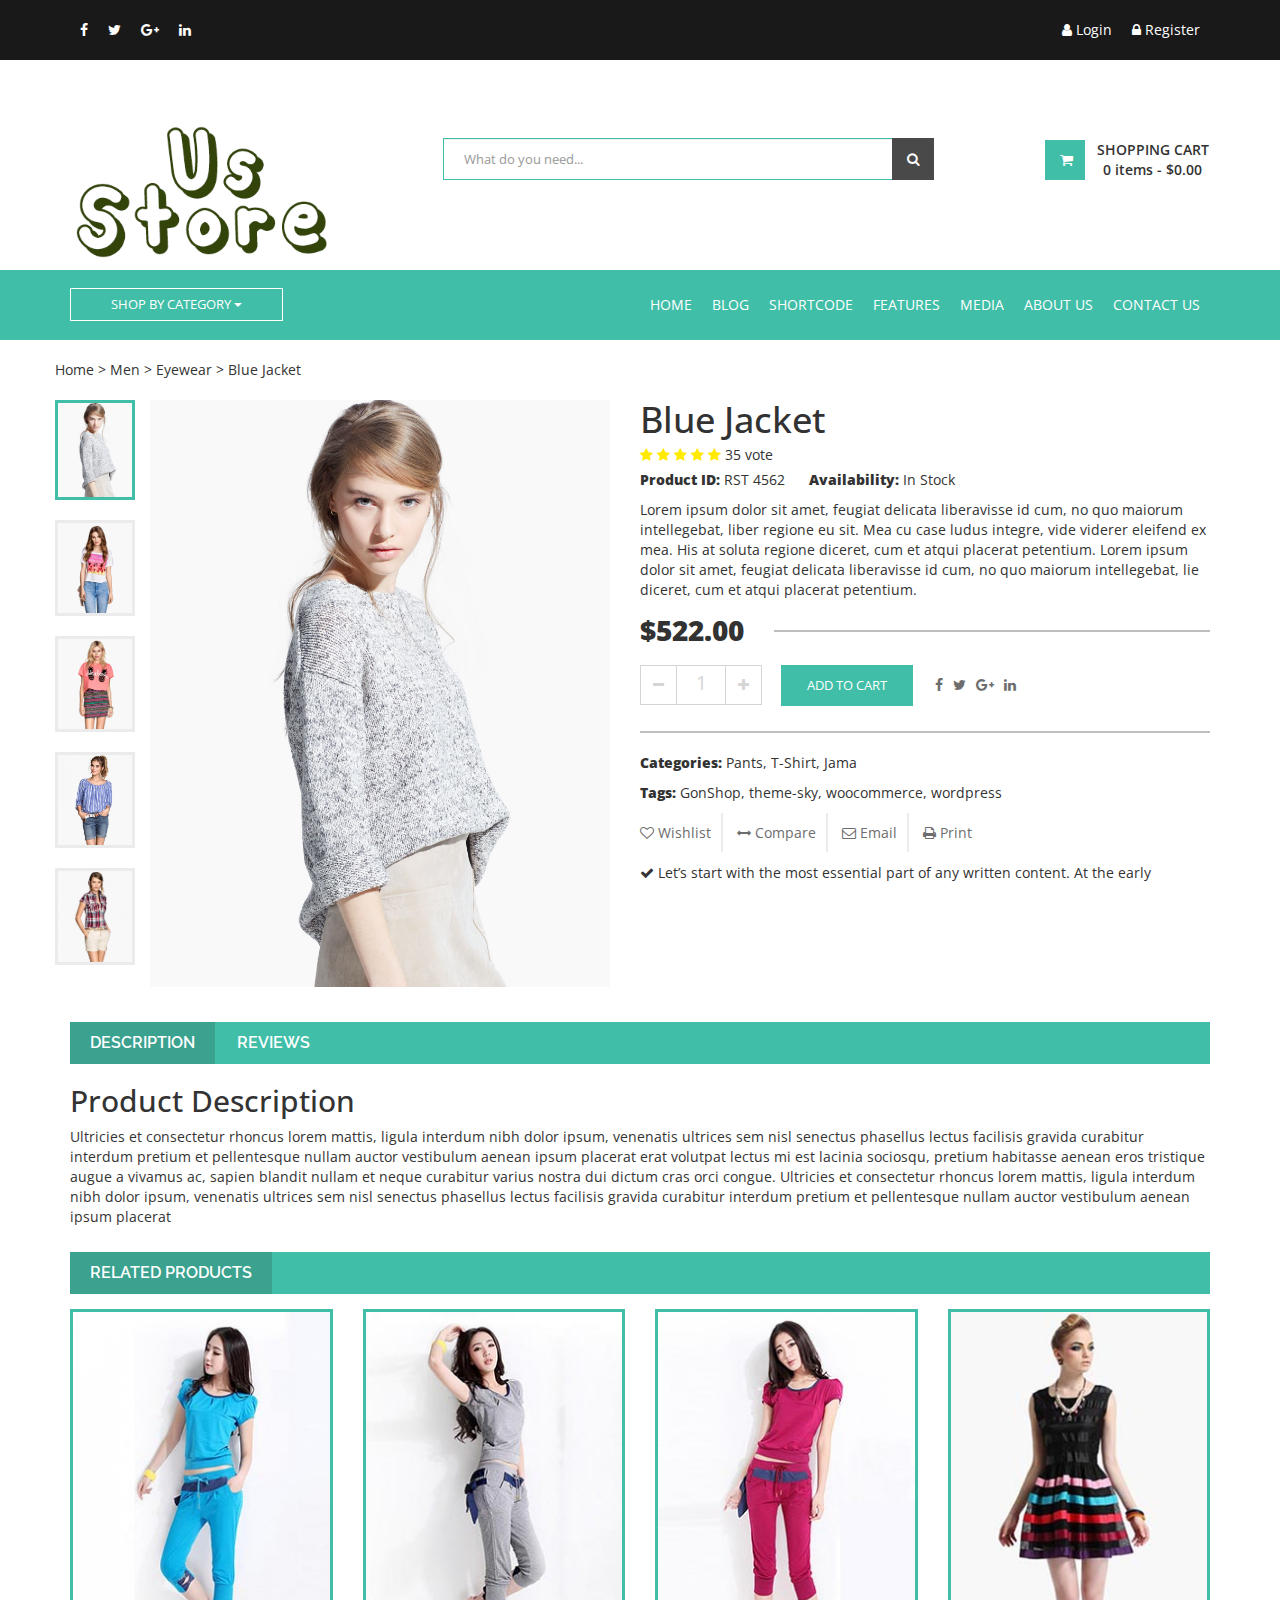
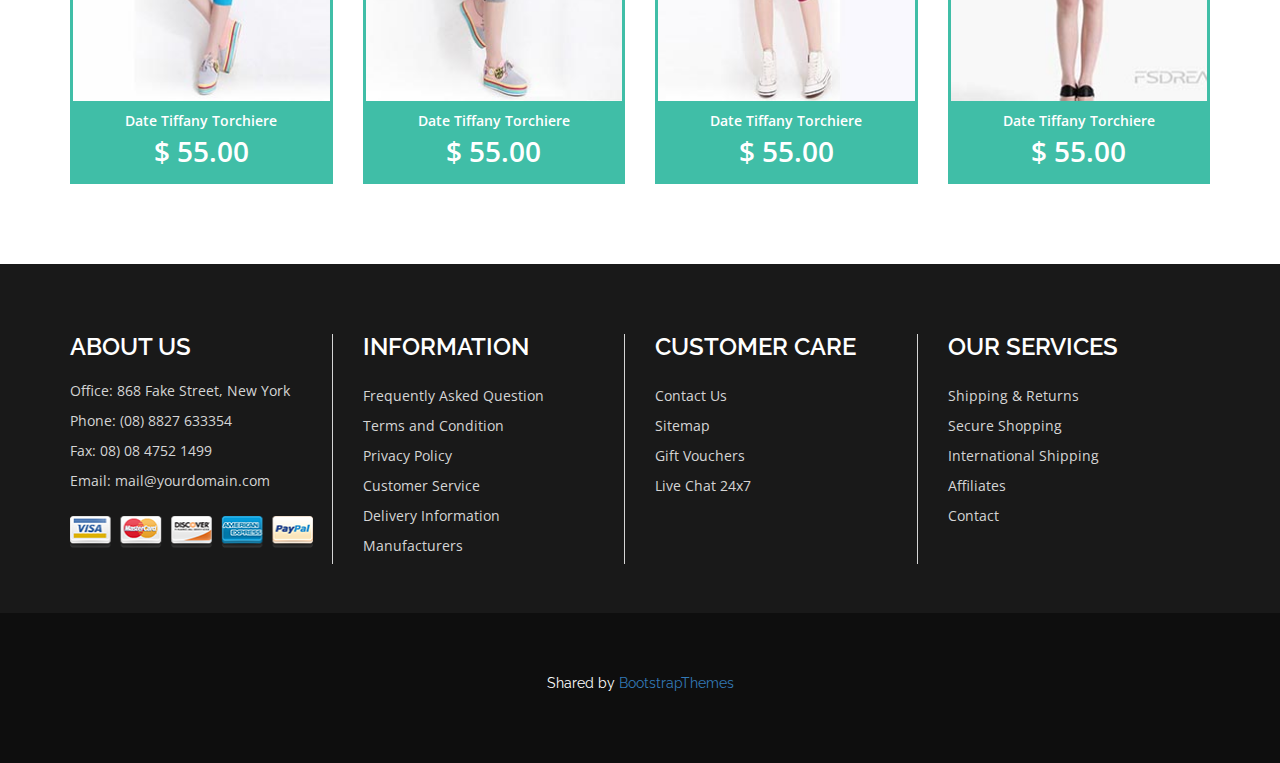
==== src/main/webapp/single-product.html @ 8abc3f25 "[ref] BootstrapThemes 적" ====
<!DOCTYPE HTML>

<html lang="en-US">

<head>

	<meta charset="UTF-8">

    <meta http-equiv="X-UA-Compatible" content="IE=edge">

    <meta name="viewport" content="width=device-width, initial-scale=1">

	<title>Orani E-Shop</title>

	<!-- Latest compiled and minified CSS -->

	<link rel="stylesheet" href="https://maxcdn.bootstrapcdn.com/bootstrap/3.3.6/css/bootstrap.min.css">

	<!-- Google Font -->

	<link href='https://fonts.googleapis.com/css?family=Open+Sans:400,600,700|Raleway:400,300,500,700,600' rel='stylesheet' type='text/css'>

    <link rel="stylesheet" href="https://cdnjs.cloudflare.com/ajax/libs/font-awesome/4.6.3/css/font-awesome.css" type="text/css">

    <!-- Theme Stylesheet -->

    <link rel="stylesheet" href="css/style.css">

    <link rel="stylesheet" href="css/responsive.css">

</head>

<body>

    <div class="top-bar">

        <div class="container">

            <div class="row">

                <div class="col-md-6">

                    <div class="social pull-left">

                        <ul>

                            <li><a href=""><i class="fa fa-facebook"></i></a></li>

                            <li><a href=""><i class="fa fa-twitter"></i></a></li>

                            <li><a href=""><i class="fa fa-google-plus"></i></a></li>

                            <li><a href=""><i class="fa fa-linkedin"></i></a></li>

                        </ul>

                    </div>

                </div>

                <div class="col-md-6">

                    <div class="action pull-right">

                        <ul>

                            <li><a href=""><i class="fa fa-user"></i> Login</a></li>

                            <li><a href=""><i class="fa fa-lock"></i> Register</a></li>

                        </ul>

                    </div>

                </div>

            </div>

        </div>

    </div>

    <div class="header">

        <div class="container">

            <div class="row">

                <div class="col-md-3 col-sm-4">

                    <div class="logo">

                        <a href="index.html">

                            <img src="images/logo.png" alt="Orani E-shop">

                        </a>

                    </div>

                </div>

                <div class="col-md-7 col-sm-5">

                    <div class="search-form">

                        <form class="navbar-form" role="search">

                            <div class="form-group">

                              <input type="text" class="form-control" placeholder="What do you need...">

                            </div>

                            <button type="submit" class="btn"><i class="fa fa-search"></i></button>

                        </form>

                    </div>

                </div>

                <div class="col-md-2 col-sm-3">

                    <div class="cart">

                        <div class="cart-icon">

                            <a href=""><i class="fa fa-shopping-cart"></i></a>

                        </div>

                        <div class="cart-text">

                            SHOPPING CART

                            <br>

                            0 items - $0.00

                        </div>

                    </div>

                </div>

            </div>

        </div>

    </div>

    <div class="navigation">

        <nav class="navbar navbar-theme">

          <div class="container">

            <!-- Brand and toggle get grouped for better mobile display -->

            <div class="navbar-header">

              <button type="button" class="navbar-toggle collapsed" data-toggle="collapse" data-target="#navbar" aria-expanded="false">

                <span class="sr-only">Menu</span>

                <span class="icon-bar"></span>

                <span class="icon-bar"></span>

                <span class="icon-bar"></span>

              </button>

            </div>

            <div class="shop-category nav navbar-nav navbar-left">

                <!-- Single button -->

                <div class="btn-group">

                  <button type="button" class="btn btn-shop-category dropdown-toggle" data-toggle="dropdown" aria-haspopup="true" aria-expanded="false">

                    Shop By Category <span class="caret"></span>

                  </button>

                  <ul class="dropdown-menu">

                    <li><a href="">Men</a></li>

                    <li><a href="">Women</a></li>

                    <li><a href="">Kids</a></li>

                    <li role="separator" class="divider"></li>

                    <li><a href="">Leather</a></li>

                    <li><a href="">Electronics</a></li>

                  </ul>

                </div>

            </div>

            <!-- Collect the nav links, forms, and other content for toggling -->

            <div class="collapse navbar-collapse" id="navbar">

              <ul class="nav navbar-nav navbar-right">

                <li><a href="#">Home</a></li>

                <li><a href="#">Blog</a></li>

                <li><a href="#">Shortcode</a></li>

                <li><a href="#">Features</a></li>

                <li><a href="#">Media</a></li>

                <li><a href="#">About Us</a></li>

                <li><a href="#">Contact Us</a></li>

              </ul>

            </div><!-- /.navbar-collapse -->

          </div><!-- /.container-fluid -->

        </nav>

    </div>

    <div class="breadcumbs">

        <div class="container">

            <div class="row">

                <span>Home > </span>

                <span>Men > </span>

                <span>Eyewear > </span>

                <span>Blue Jacket</span>

            </div>

        </div>

    </div>  

    <div class="short-description">

        <div class="container">

            <div class="row">

                <div class="col-md-6">

                    <div class="product-thumbnail">

                        <div class="col-md-2 col-sm-2 col-xs-2">

                            <ul class="thumb-image">

                                <li class="active"><a href="images/single-product-1.jpg"><img src="images/single-product-1.jpg" alt=""></a></li>

                                <li><a href="images/single-product-2.jpg"><img src="images/single-product-2.jpg" alt=""></a></li>

                                <li><a href="images/single-product-3.jpg"><img src="images/single-product-3.jpg" alt=""></a></li>

                                <li><a href=""><img src="images/single-product-4.jpg" alt=""></a></li>

                                <li><a href=""><img src="images/single-product-5.jpg" alt=""></a></li>

                            </ul>

                        </div>

                        <div class="col-md-10 col-sm-10 col-xs-10">

                            <div class="thumb-main-image"><a href=""><img src="images/single-product-1.jpg" alt=""></a></div>

                        </div>

                    </div>

                    <div class="clearfix"></div>

                </div>

                <div class="col-md-6">

                    <h1 class="product-title">Blue Jacket</h1>

                    <div class="ratings">

                        <i class="fa fa-star"></i>

                        <i class="fa fa-star"></i>

                        <i class="fa fa-star"></i>

                        <i class="fa fa-star"></i>

                        <i class="fa fa-star"></i>

                        <span class="vote-count">35 vote</span>

                    </div>

                    <div class="product-info">

                        <span class="product-id"><span class="strong-text">Product ID:</span> RST 4562</span>

                        

                        <span class="product-avilability"><span class="strong-text">Availability:</span> In Stock</span>

                    </div>

                    <p class="short-info">Lorem ipsum dolor sit amet, feugiat delicata liberavisse id cum, no quo maiorum intellegebat, liber regione eu sit. Mea cu case ludus integre, vide viderer eleifend ex mea. His at soluta regione diceret, cum et atqui placerat petentium. Lorem ipsum dolor sit amet, feugiat delicata liberavisse id cum, no quo maiorum intellegebat, lie diceret, cum et atqui placerat petentium.</p>

                    <div class="price">

                        <span>$522.00</span>

                    </div>

                    <form action="" class="purchase-form">

                       <div class="qt-area">

                           <i class="fa fa-minus"></i>

                           <input name="quantity" class="qt" value="1">

                           <i class="fa fa-plus"></i>

                       </div>

                        

                        <button class="btn btn-theme" type="submit">Add to cart</button>

                        <div class="social-share">

                            <ul>

                                <li><a href=""><i class="fa fa-facebook"></i></a></li>

                                <li><a href=""><i class="fa fa-twitter"></i></a></li>

                                <li><a href=""><i class="fa fa-google-plus"></i></a></li>

                                <li><a href=""><i class="fa fa-linkedin"></i></a></li>

                            </ul>

                        </div>

                    </form>

                    <p><span class="strong-text">Categories:</span> Pants, T-Shirt, Jama</p>

                    <p><span class="strong-text">Tags:</span> GonShop, theme-sky, woocommerce, wordpress</p>

                    

                    <ul class="product-info-btn">

                        <li><a href=""><i class="fa fa-heart-o"></i> Wishlist</a></li>

                        <li><a href=""><i class="fa fa-arrows-h"></i> Compare</a></li>

                        <li><a href=""><i class="fa fa-envelope-o"></i> Email</a></li>

                        <li><a href=""><i class="fa fa-print"></i> Print</a></li>

                    </ul>

                    <p><i class="fa fa-check"></i> Let’s start with the most essential part of any written content. At the early </p>

                </div>

            </div>

        </div>

    </div> 

    <div class="container">

        <div class="row">

            <div class="single-product-tabs">

                <ul class="nav nav-tabs nav-single-product-tabs">

                    <li class="active"><a href="#description" data-toggle="tab">Description</a></li>

                    <li><a href="#reviews" data-toggle="tab">Reviews</a></li>

                </ul>

                <div class="tab-content">

                    <div class="tab-pane active" id="description">

                        <div class="product-desc">

                            <h2>Product Description</h2>

                            <p>Ultricies et consectetur rhoncus lorem mattis, ligula interdum nibh dolor ipsum, venenatis ultrices sem nisl senectus phasellus lectus facilisis gravida curabitur interdum pretium et pellentesque nullam auctor vestibulum aenean ipsum placerat erat volutpat lectus mi est lacinia sociosqu, pretium habitasse aenean eros tristique augue a vivamus ac, sapien blandit nullam et neque curabitur varius nostra dui dictum cras orci congue.  Ultricies et consectetur rhoncus lorem mattis, ligula interdum nibh dolor ipsum, venenatis ultrices sem nisl senectus phasellus lectus facilisis gravida curabitur interdum pretium et pellentesque nullam auctor vestibulum aenean ipsum placerat</p>

                        </div>

                    </div>

                    <div class="tab-pane" id="reviews">

                    </div>

                </div>

            </div>

        </div>

    </div>

    <div class="container">

        <div class="row">

            <div class="related-items">

                <ul class="nav nav-tabs nav-single-product-tabs">

                    <li class="active"><a href="#related" data-toggle="tab">Related Products</a></li>

                </ul>

                <div class="tab-content">

                    <div class="tab-pane active" id="related">

                        <div class="col-md-3 col-sm-4">

                            <div class="single-product">

                                <div class="product-block">

                                    <img src="images/product-1.jpg" alt="" class="thumbnail">

                                    <div class="product-description text-center">

                                        <p class="title">Date Tiffany Torchiere</p>

                                        <p class="price">$ 55.00</p>

                                    </div>

                                    <div class="product-hover">

                                        <ul>

                                            <li><a href=""><i class="fa fa-cart-arrow-down"></i></a></li>

                                            <li><a href=""><i class="fa fa-arrows-h"></i></a></li>

                                            <li><a href=""><i class="fa fa-heart-o"></i></a></li>

                                        </ul>

                                    </div>

                                </div>

                            </div>

                        </div>

                        <div class="col-md-3 col-sm-4">

                            <div class="single-product">

                                <div class="product-block">

                                    <img src="images/product-2.jpg" alt="" class="thumbnail">

                                    <div class="product-description text-center">

                                        <p class="title">Date Tiffany Torchiere</p>

                                        <p class="price">$ 55.00</p>

                                    </div>

                                    <div class="product-hover">

                                        <ul>

                                            <li><a href=""><i class="fa fa-cart-arrow-down"></i></a></li>

                                            <li><a href=""><i class="fa fa-arrows-h"></i></a></li>

                                            <li><a href=""><i class="fa fa-heart-o"></i></a></li>

                                        </ul>

                                    </div>

                                </div>

                            </div>

                        </div>

                        <div class="col-md-3 col-sm-4">

                            <div class="single-product">

                                <div class="product-block">

                                    <img src="images/product-3.jpg" alt="" class="thumbnail">

                                    <div class="product-description text-center">

                                        <p class="title">Date Tiffany Torchiere</p>

                                        <p class="price">$ 55.00</p>

                                    </div>

                                    <div class="product-hover">

                                        <ul>

                                            <li><a href=""><i class="fa fa-cart-arrow-down"></i></a></li>

                                            <li><a href=""><i class="fa fa-arrows-h"></i></a></li>

                                            <li><a href=""><i class="fa fa-heart-o"></i></a></li>

                                        </ul>

                                    </div>

                                </div>

                            </div>

                        </div>

                        <div class="col-md-3 col-sm-4">

                            <div class="single-product">

                                <div class="product-block">

                                    <img src="images/product-4.jpg" alt="" class="thumbnail">

                                    <div class="product-description text-center">

                                        <p class="title">Date Tiffany Torchiere</p>

                                        <p class="price">$ 55.00</p>

                                    </div>

                                    <div class="product-hover">

                                        <ul>

                                            <li><a href=""><i class="fa fa-cart-arrow-down"></i></a></li>

                                            <li><a href=""><i class="fa fa-arrows-h"></i></a></li>

                                            <li><a href=""><i class="fa fa-heart-o"></i></a></li>

                                        </ul>

                                    </div>

                                </div>

                            </div>

                        </div>

                    </div>

                </div>

            </div>

        </div>

    </div>

    <div class="footer">

        <div class="container">

            <div class="row">

                <div class="col-md-3 col-sm-3">

                    <div class="single-widget">

                        <h2 class="widget-title">About Us</h2>

                        <div class="widget-inner">

                            <p>Office: 868 Fake Street, New York</p>

                            <p>Phone: (08) 8827 633354</p>

                            <p>Fax: 08) 08 4752 1499</p>

                            <p>Email: mail@yourdomain.com</p>

                            <img src="images/payment.png" alt="we accept">

                        </div>

                    </div>

                </div>

                <div class="col-md-3 col-sm-3">

                    <div class="single-widget">

                        <h2 class="widget-title">Information</h2>

                        <div class="widget-inner">

                            <ul>

                                <li><a href="">Frequently Asked Question</a></li>

                                <li><a href="">Terms and Condition</a></li>

                                <li><a href="">Privacy Policy</a></li>

                                <li><a href="">Customer Service</a></li>

                                <li><a href="">Delivery Information</a></li>

                                <li><a href="">Manufacturers</a></li>

                            </ul>

                        </div>

                    </div>

                </div>

                <div class="col-md-3 col-sm-3">

                    <div class="single-widget">

                        <h2 class="widget-title">Customer Care</h2>

                        <div class="widget-inner">

                            <ul>

                                <li><a href="">Contact Us</a></li>

                                <li><a href="">Sitemap</a></li>

                                <li><a href="">Gift Vouchers</a></li>

                                <li><a href="">Live Chat 24x7</a></li>

                            </ul>

                        </div>

                    </div>

                </div>

                <div class="col-md-3 col-sm-3">

                    <div class="single-widget">

                        <h2 class="widget-title">Our Services</h2>

                        <div class="widget-inner">

                            <ul>

                                <li><a href="">Shipping & Returns</a></li>

                                <li><a href="">Secure Shopping</a></li>

                                <li><a href="">International Shipping</a></li>

                                <li><a href="">Affiliates</a></li>

                                <li><a href="">Contact</a></li>

                            </ul>

                        </div>

                    </div>

                </div>

            </div>

        </div>

    </div>

    <div class="copyright text-center">

        <div class="container">

            <div class="row">

                <p class="copyright">Shared by <i class="fa fa-love"></i><a href="https://bootstrapthemes.co">BootstrapThemes</a>
</p>

            </div>

        </div>

    </div>

	<!-- jQuery Library -->

	<script src="https://ajax.googleapis.com/ajax/libs/jquery/1.12.2/jquery.min.js"></script>

	<!-- Latest compiled and minified JavaScript -->

	<script src="https://maxcdn.bootstrapcdn.com/bootstrap/3.3.6/js/bootstrap.min.js"></script>

	<!-- Script -->

	<script src="js/script.js"></script>

</body>

</html>
---- src/main/webapp/css/style.css ----
body {
    font-family: 'Open Sans', sans-serif;
}
a {
    text-decoration: none;
    transition: .3s all ease-in-out;
}
a:hover {
    text-decoration: none;
}
img {
    width: 100%;
}
.raleway {
    font-family: 'raleway', sans-serif;
}
.raleway span {
    font-family: 'Open Sans', sans-serif;
}
.btn-theme {
    background: #40bea7;
    border-radius: 0px;
    color: #fff !important;
    font-size: 10pt;
    padding: 10px 25px;
}

.btn-theme:hover {
    background: #494949;
}
.top-bar {
    background-color: #191919;
    min-height: 58px;
}
.social,
.action {

}
.social ul,
.action ul {
    list-style: none;
    padding: 0px;
    margin: 0px;
}
.social ul li,
.action ul li {
    float:left;
    padding: 20px 10px;
}
.social ul li a,
.action ul li a {
    color: #fff;
    transition: .2s all ease-in-out;
    
}

.social ul li a:hover,
.action ul li a:hover {
    color: #666;
    
}

.header {
    min-height: 200px;
}
.logo {
    padding-top: 60px;
}
.logo img {
    width: 100%;
}
.search-form {
    text-align: center;
    padding-top: 70px;
}
form.navbar-form {
    overflow: hidden;
}
form.navbar-form input {
    min-width: 450px;
    border-width: 1px;
    border-radius: 0px;
    border-color: #40bea7;
    color: #000;
    padding: 20px;
    font-size: 10pt;
}
form.navbar-form button {
    border: 0px;
    border-radius: 0px;
    background-color: #494949;
    color: #fff;
    padding: 12px 15px;
    font-size:10pt;
    margin-left: -5px;
    max-height: 42px;
    transition: .2s all ease-in-out;
}
.cart {
    padding-top: 80px;
    display: inline-block;
    width: 100%;
}
.cart-icon {
    background-color: #40bea7;
    color:#fff;
    padding: 10px 15px;
    width: 40px;
    float: left;
}
.cart-icon a {
    color: #ffffff
}
.cart-text {
    width: 115px;
    text-align: center;
    font-weight: 600;
    float: left;
    margin-left: 10px;
}

.navigation {
    background: #40bea7;
}
.navigation nav {
    border: none;
}
#navbar ul li a {
    color: #ffffff;
    text-transform: uppercase;
    padding: 25px 10px;
}
#navbar ul li a:hover {
    background: #fff;
    color: #2f2f2f;
}
.shop-category {
    margin: 18px 0px;
}
.shop-category button.btn {
    background: none !important;
    color: #fff;
    border: 1px solid #fff;
    border-radius: 0px;
    padding:6px 40px;
    text-transform: uppercase;
    font-size: 10pt;
    box-shadow: none !important;
}
.shop-category ul.dropdown-menu {
    background: #40bea7;
    border-radius: 0px;
    border:0px;
    padding-top: 17px;
}
ul.dropdown-menu li {
    padding: 0px;
    margin: 0px;
}
ul.dropdown-menu li a {
    padding: 10px 20px;
    min-width: 220px;
    color: #ffffff;
    text-transform: uppercase;
}

.slider .item {
    height: 390px;
    background-size: contain;
    background-color: #f5f5f5;
    background-repeat: no-repeat;
    background-position: center;
}

.carousel-caption {
    top: 10%;
    right: 5%;
    bottom: 10%;
    left: 5%;
    width: 50%;
    text-transform: uppercase;
    color: #595959;
    text-shadow: none;
}
.carousel-caption .btn-theme {
    position: absolute;
    bottom: 0;
    left: 0;
}
.carousel-caption h1,
.carousel-caption h2,
.carousel-caption h3,
.carousel-caption h4,
.carousel-caption h5,
.carousel-caption h6,
.carousel-caption p,
.carousel-caption a {
    margin: 0px;
}
ol.carousel-indicators li {
    background: #494949;
    border: none;
}
ol.carousel-indicators li.active {
    background: #40bea7;
}
.small-slider .carousel-caption {
    text-align: left;
}
.big-slider .carousel-caption {
    top: 25%;
}

.banner {
    margin: 30px 0px;
}
.single-banner {
    height: 236px;
    background-size: contain;
    background-color: #f5f5f5;
    background-repeat: no-repeat;
    background-position: center;
}
.banner-caption {
    width: 60%;
    text-align: center;
    height: 100%;
    padding: 50px 10px 0px;
    position: relative;
}
.banner-caption h3 {
    font-family: 'raleway', sans-serif;
    text-transform: uppercase;
    font-weight: 400;
    font-size: 16pt;
}
.banner-caption .btn {
    bottom: 20px;
    left: 20px;
    position: absolute;
}
.shopping-process {
    background: #f6f6f6;
    padding: 65px 0px;
}
.single-process h3 {
    font-family: 'raleway', sans-serif;
    text-transform: uppercase;
    font-weight: 400;
    font-size: 15pt;
}
.single-process i.fa {
    color: #fff;
    font-size: 35px;
    border: 3px solid #40bea7;
    border-radius: 50%;
    padding: 20px;
    background: #40bea7;
}
.single-process:hover i.fa {
    background: #fff;
    color:#40bea7;
}
.featured-items {
    padding: 60px 0px;
}
.nav.nav-tabs {
    background: #40bea7;
    border: none;
    text-transform: uppercase;  
    margin: 0px 15px 30px;
    overflow: hidden;
    font-family: 'raleway', sans-serif;
}
.nav.nav-tabs li.active a {
    background: #3aa28f;
    border: none;
    border-radius: 0px;
}
.nav.nav-tabs li a {
    color: #fff;
    font-size: 12pt;
    font-weight: 600;
    border: none;
    border-radius: 0px;
    padding: 10px 20px;
}
.nav.nav-tabs li:hover a {
    border: 0px;
    border-radius: 0px;
    background: #3aa28f;
    color: #fff;
}
.nav.nav-tabs li.collection-url a {
    font-size: 10pt;
    padding: 11px;
}
.single-product {
    border:3px solid #40bea7;
    margin-bottom: 30px;
    position: relative;
    transition: .2s all ease-in-out;
}
.product-block img.thumbnail {
    width: 100%;
    border-radius: 0px;
    margin: 0px;
    padding: 0px;
    border:0px;
}
.product-hover {
    opacity:0;
    position: absolute;
    top: 0;
    left: 0;
    width: 100%;
    height: 1px;
    transition: .2s all ease-in-out;
}
.product-description {
    background: #40bea7;
}
.product-description p {
    margin: 0px;
    color:#fff;
    padding-top:10px;
    font-weight: 600;
}
.product-description p.price {
    padding-top: 0px;
    padding-bottom: 10px;
}
.single-product:hover .product-hover {
    opacity:1;
    height:50%       
}
.product-hover ul {
    margin: 0px;
    padding: 0px;
    list-style: none;
    bottom: 0;
    position: absolute;
    width: 100%;
    text-align: center;
}
.product-hover ul li {
    display: inline-block;
    margin:0px 5px;
}
.product-hover ul li a {
    color: #fff;
    background: #40bea7;
    padding: 8px;
    font-size: 15pt;
}
.product-hover ul li a:hover {
    color: #40bea7;
    background: #fff;
}
.blog {
    
}
.blog-title {
    background: #40bea7;
    height: 45px;
    margin: 0px 15px 30px;
    padding: 2px 15px;
    font-family: 'raleway', sans-serif;
}
.blog-title h2, .blog-title a {
    color: #fff;
    text-transform: uppercase;
    margin: 0px;
    padding: 0px;
    font-weight: 600;
}
.blog-title h2 {
    padding: 10px 0px;
    font-size: 15pt
}
.blog-title a {
    padding: 10px 0px;
    font-size: 10pt;    
}
.blog-title a:hover {
    color: #666;
}
.single-post {
    
}
.post-thumbnail {
    position: relative;
}
.post-thumbnail img {
    width: 100%;
}
.post-thumbnail .date {
    position: absolute;
    bottom: 0;
    left: 0;
    background: #40bea7;
    padding: 20px 30px;
    text-align: center;
    text-transform: uppercase;
    font-weight: 600;
    color: #fff;
}
.post-thumbnail a.read-more {
    position: absolute;
    bottom: 0;
    right: 0;
    background: #40bea7;
    padding: 10px 20px;
    text-align: center;
    text-transform: uppercase;
    font-weight: 600;
    color: #fff;
}
.single-post h4.post-title {
    font-weight: 600;
    font-family: 'raleway', sans-serif;
}
.footer {
    background: #191919;
    padding: 50px 0px;
    color: #fff;
    margin-top: 50px;
}
.single-widget {
    position: relative;
    padding-right: 20px;
} 
.single-widget:after {
    position: absolute;
    right: 0;
    top: 0;
    width: 1px;
    background: #d5d5d5;
    content: '';
    height: 100%;
    min-height: 230px;
}
.footer .col-md-3:last-child .single-widget:after {
    width: 0px;
}
.single-widget h2.widget-title {
    font-size: 18pt;
    text-transform: uppercase;
    font-weight: 600;
    padding-bottom: 10px;
    font-family: 'raleway', sans-serif;
}
.widget-inner, .widget-inner a {
    color: #d5d5d5;
}
.widget-inner img {
    padding: 15px 0px;
}
.single-widget ul {
    list-style: none;
    margin: 0px;
    padding: 0px;
}
.single-widget ul li {
    padding: 5px 0px;
}
.copyright {
    background: #0e0e0e;
    padding: 30px 0px;
    color: #fff;
    font-family: 'raleway', sans-serif;
}



.short-description {
    margin: 20px 0px;
}
.nav-single-product-tabs {
    margin: 15px !important;
}
.product-desc {
    margin: 0px 15px;
}
.product-thumbnail {
    margin: 0px;
    padding: 0px;
}
.thumb-image {
    list-style: none;
    margin: 0px;
    padding: 0px;
}
.thumb-image li {
    margin-bottom: 20px;
}
.thumb-image li:last-child {
    margin-bottom: 0px;
}
.thumb-image img {
    width: 100%;
    border: 3px solid #ebebeb;
}
.thumb-image li.active img {
    border-color: #40bea7;
}
.short-description .col-md-6, .short-description .col-md-2, .short-description .col-md-10 {
    padding-left: 0px;
    color: #323232;
}
.thumb-main-image img {
    width: 100%;
}

h1.product-title {
    margin: 0px;
    padding: 0px;
}
.ratings{
    margin: 5px 0px;
}
.ratings i.fa {
    color: #ffea00;
}
span.strong-text {
    font-weight: 800;
}
span.product-id {
    margin-right: 20px;
}
p.short-info {
    padding: 10px 0px;
    margin: 0px;
}
.price {
    font-size: 28px;
    font-weight: 800;
    position: relative;
}
.price span {
    background: #fff;
    padding-right: 30px;
    z-index: 9;
}
.price:after {
    content: '';
    position: absolute;
    right: 0;
    top: 20px;
    width: 100%;
    height: 2px;
    background: #bebebe;
    z-index: -9;
}
.purchase-form {
    padding: 15px 0px 25px;
    margin-bottom: 20px;
    border-bottom: 2px solid #bebebe;
}
.purchase-form input.qt {
    
}
.qt-area {
    display: inline-block;
    border: 1px solid #d5d5d5;
}
.qt-area i.fa:first-child {
    border-right: 1px solid #d5d5d5;
}
.qt-area i.fa:last-child {
    border-left: 1px solid #d5d5d5;
}
.qt-area i.fa {
    color: #d5d5d5;
    padding: 12px;
    margin: 0px;
}
.qt-area input.qt {
    padding: 8px;
    margin: -5px;
    border: 0px;
    background: none;
    border: none;
    width: 50px;
    font-size: 14pt;
    text-align: center;
    color: #d5d5d5;
    box-shadow: none;
    overflow: hidden;
}
.social-share {
    display: inline-block
}
.social-share ul {
    list-style: none;
    margin: 0px;
    padding: 0px;
}
.social-share ul li {
    display: inline-block;
    padding: 0px 3px;
}
.social-share ul li a {
    color: #6d6d6d;
}
.social-share ul li a:hover {
    color: #40bea7;
}
.purchase-form button.btn-theme {
    text-transform: uppercase;
    margin: 0px 15px;
}
ul.product-info-btn {
    padding: 0px;
    margin: 20px 0px;
    list-style: none;
}
ul.product-info-btn li {
    display: inline-block;
}
ul.product-info-btn li a {
    padding: 10px;
    border-right: 2px solid #ebebeb;
    color: #6d6d6d;
}
ul.product-info-btn li a:hover {
    color: #323232;
}
ul.product-info-btn li:first-child a {
    padding-left: 0px;
}
ul.product-info-btn li:last-child a {
    border: none;
}
---- src/main/webapp/css/responsive.css ----
/* Extra small devices (phones, less than 768px) */
@media (max-width: 768px) { 
    .navbar-header {
        float: right;
    }
    .navbar-toggle {
        display: block;
        border-color: #fff;
        margin: 15px 0px 0px;
        border-radius: 0px;
    }
    .navbar-collapse {
        border-top: 1px solid transparent;
        box-shadow: inset 0 1px 0 rgba(255,255,255,0.1);
    }
    .navbar-fixed-top {
        top: 0;
        border-width: 0 0 1px;
    }
    .navbar-collapse.collapse {
        display: none!important;
    }
    .navbar-nav {
        float: none!important;
    }
    .navbar-nav>li {
        float: none;
    }
    .navbar-nav>li>a {
        padding-top: 10px;
        padding-bottom: 10px;
    }
    .collapse.in{
        display:block !important;
        padding: 0px 30px;
    }
    #navbar ul li a {
        padding: 10px;
    }
    .navbar-toggle span {
        background: #fff;
    }
    .logo {
        padding-top: 70px;
    }
    .cart-text {
        width: 75px;
        font-size: 8pt;
    }
    .cart-icon {
        padding: 10px;
        width: 35px;
        font-size: 10pt;
    }
    form.navbar-form input {
        min-width: auto;
    }
    .social ul li, .action ul li {
        padding: 10px;
    }

    .top-bar {
        min-height: auto;
    }
    .logo {
        width: 250px;
        margin: auto;
        padding: 30px 0px;
    }

    .search-form {
        padding: 0px;
    }

    form.navbar-form input {
        width: auto;
        margin: auto;
    }

    form.navbar-form {
        margin: auto;
    }

    .search-form .form-group {
        display: inline-block;
    }

    form.navbar-form button {
        display: inline-block;
        margin-top: -2px;
    }
    .cart {
        padding: 15px 0px 25px;
        margin: auto;
        text-align: center;
        width: auto;
        display: table;
    }

    .navbar-header button {
        margin-right: 20px;
    }

    .shop-category button.btn {
        padding: 6px 20px;
    }
    form.navbar-form input {
        width: 165px;
    }
    .slider {
        margin-bottom: 20px;
    }
    .single-process {
        padding-bottom: 25px;
    }
    .single-post {
        margin-bottom: 25px;
    }
    .single-widget:after {
        width: 0px;
    }
    .short-description {
        margin: 20px;
    }
    h1.product-title {
        margin-top: 15px;
    }
    .qt-area {
        display: table;
        margin: auto;
    }

    .purchase-form button.btn-theme {
        display: table;
        margin: 10px auto;
    }

    .social-share {
        display: table;
        margin: auto;
    }
}
/* Small devices (tablets, 768px and up) */
@media (min-width: 768px) and (max-width: 992px) { 
    .navbar-header {
        float: right;
    }
    .navbar-toggle {
        display: block;
        border-color: #fff;
        margin: 15px 0px 0px;
        border-radius: 0px;
    }
    .navbar-collapse {
        border-top: 1px solid transparent;
        box-shadow: inset 0 1px 0 rgba(255,255,255,0.1);
    }
    .navbar-fixed-top {
        top: 0;
        border-width: 0 0 1px;
    }
    .navbar-collapse.collapse {
        display: none!important;
    }
    .navbar-nav {
        float: none!important;
    }
    .navbar-nav>li {
        float: none;
    }
    .navbar-nav>li>a {
        padding-top: 10px;
        padding-bottom: 10px;
    }
    .collapse.in{
        display:block !important;
        padding: 0px;
    }
    #navbar ul li a {
        padding: 10px;
    }
    .navbar-toggle span {
        background: #fff;
    }
    .logo {
        padding-top: 70px;
    }
    .cart-text {
        width: 75px;
        font-size: 8pt;
    }
    .cart-icon {
        padding: 10px;
        width: 35px;
        font-size: 10pt;
    }
    form.navbar-form input {
        min-width: auto;
    }
    .big-slider .carousel-caption {
        top: 5%;
    }
    .slider .item {
        height: 245px;
    }
    .carousel-indicators {
        bottom: -5px;
    }
    .post-thumbnail a.read-more {
        padding: 10px;
    }
    .post-thumbnail .date {
        padding: 10px 20px;
    }
    .single-widget h2.widget-title {
        font-size:14pt;
    }
    .widget-inner {
        font-size: 10pt;
    }
    .single-widget:after {
        min-height: 280px;
    }
    .single-banner {
        margin-bottom: 20px;
    }
}
/* Medium devices (desktops, 992px and up) */
@media (min-width: 992px) and (max-width: 1200px) { 
    .logo {
        padding-top: 75px;
    }
    .cart-text {
        width: 75px;
        font-size: 8pt;
    }
    .cart-icon {
        padding: 10px;
        width: 35px;
        font-size: 10pt;
    }
}
/* Large devices (large desktops, 1200px and up) */
@media (min-width: 1200px) { 

}
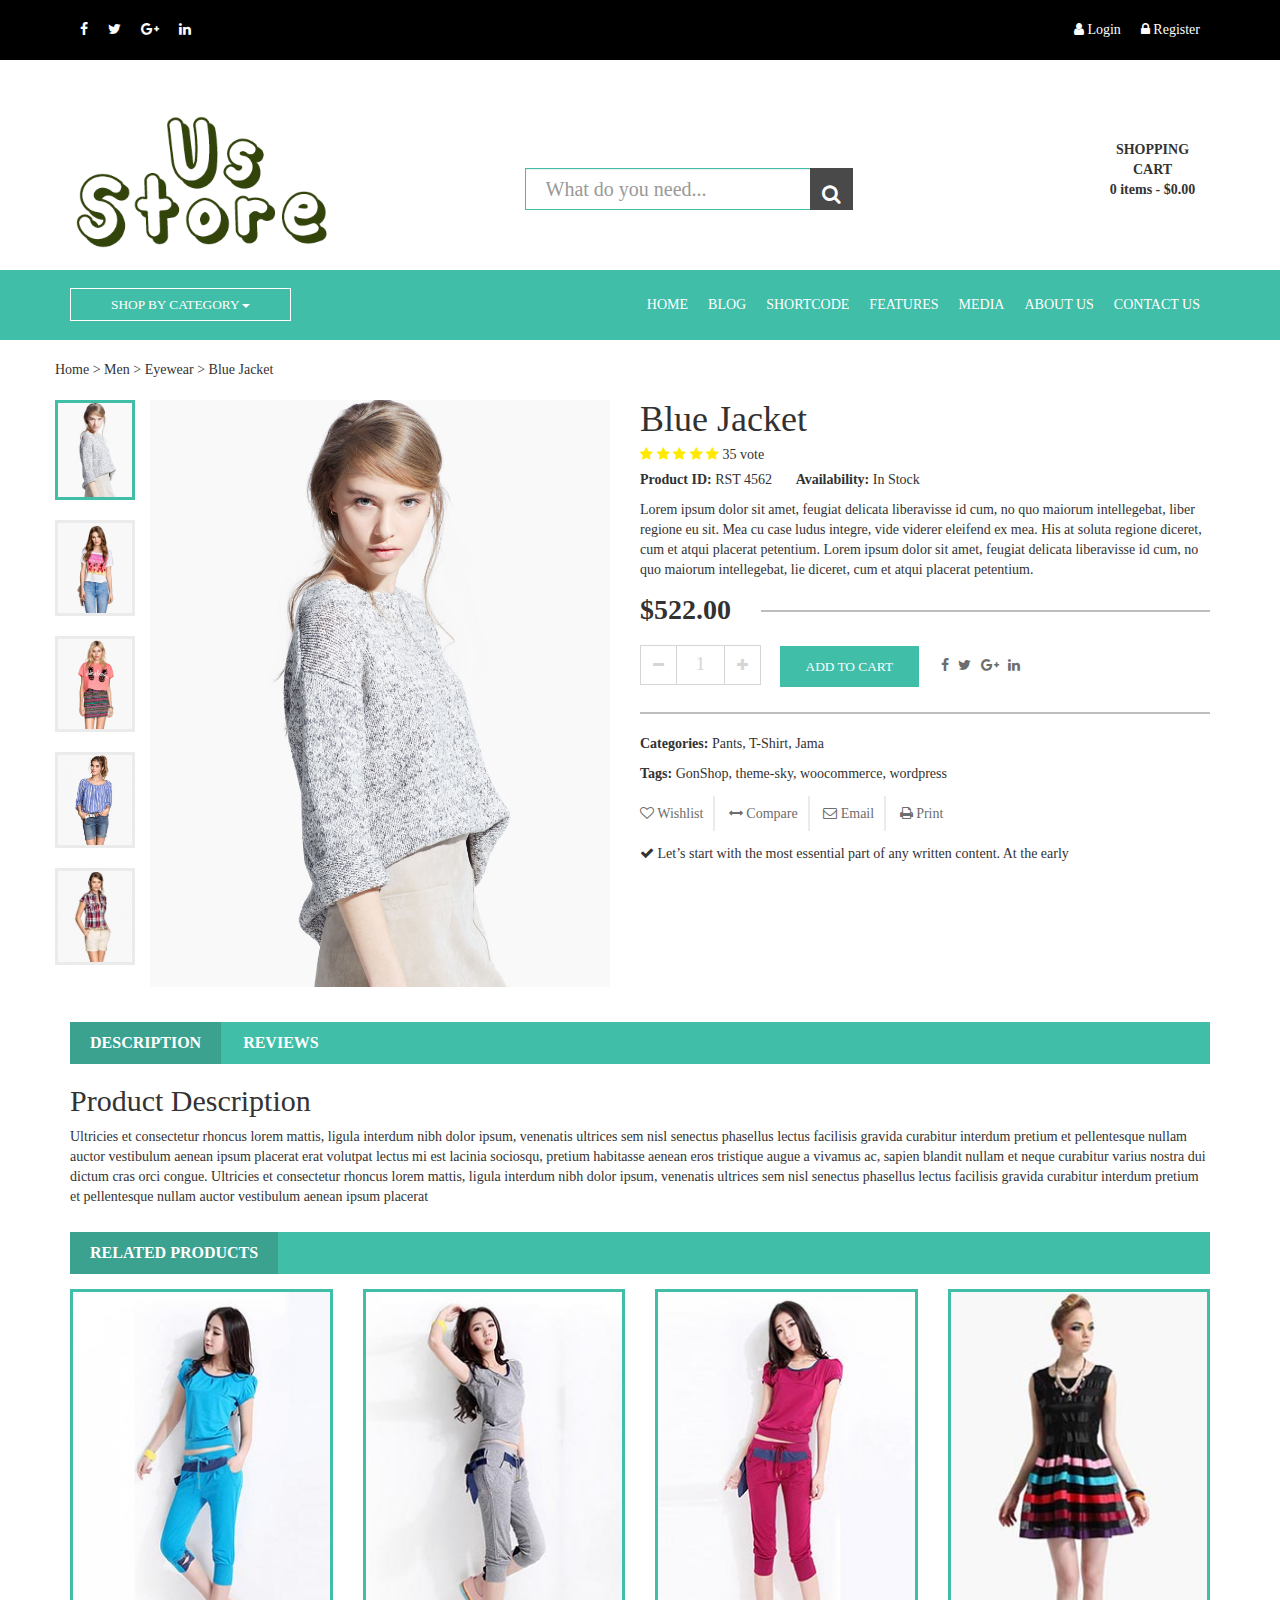
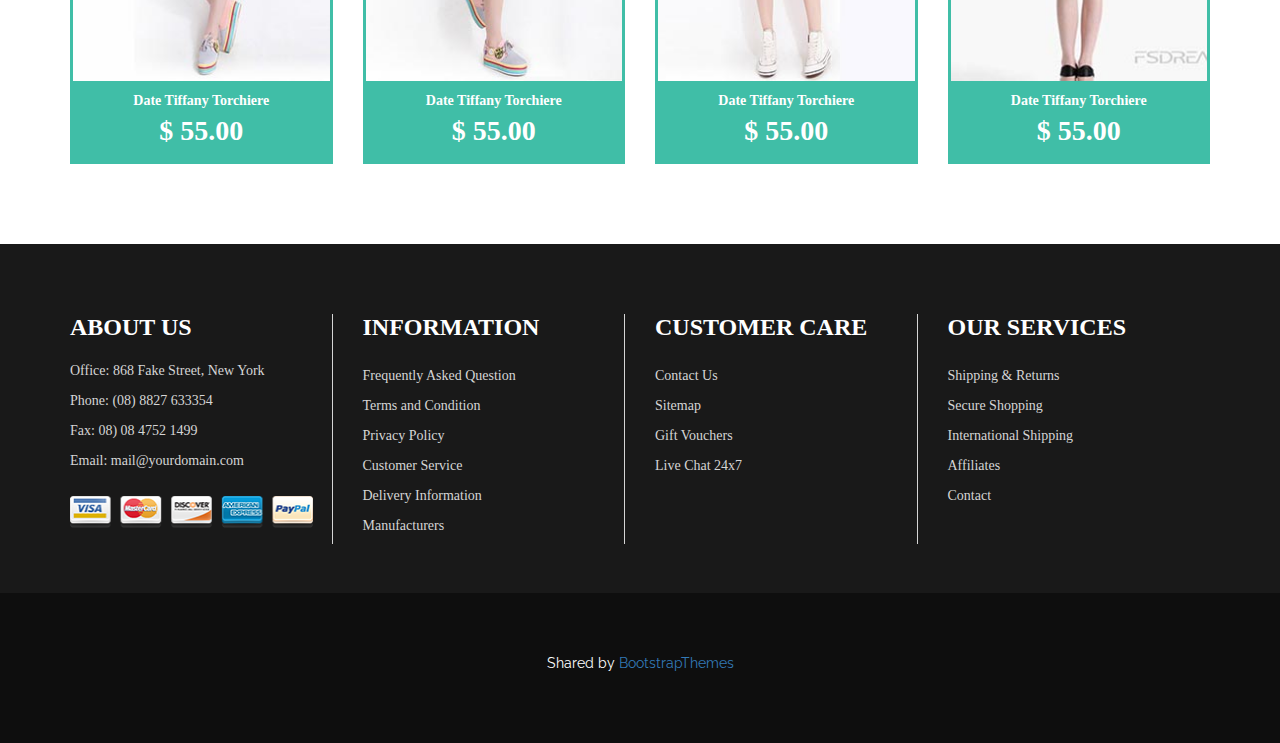
==== commit 3bc5f223: "Merge pull request #11 from UsStore/feature/4" ====
--- a/src/main/webapp/single-product.html
+++ b/src/main/webapp/single-product.html
@@ -10,7 +10,7 @@
 
     <meta name="viewport" content="width=device-width, initial-scale=1">
 
-	<title>Orani E-Shop</title>
+	<title>UsStore</title>
 
 	<!-- Latest compiled and minified CSS -->
 
--- a/src/main/webapp/css/style.css
+++ b/src/main/webapp/css/style.css
@@ -1,5 +1,5 @@
 body {
-    font-family: 'Open Sans', sans-serif;
+    font-family: 'BBTreeGB'; 
 }
 a {
     text-decoration: none;
@@ -11,12 +11,6 @@
 img {
     width: 100%;
 }
-.raleway {
-    font-family: 'raleway', sans-serif;
-}
-.raleway span {
-    font-family: 'Open Sans', sans-serif;
-}
 .btn-theme {
     background: #40bea7;
     border-radius: 0px;
@@ -29,7 +23,7 @@
     background: #494949;
 }
 .top-bar {
-    background-color: #191919;
+    background-color: #000000;
     min-height: 58px;
 }
 .social,
@@ -64,34 +58,41 @@
     min-height: 200px;
 }
 .logo {
-    padding-top: 60px;
+    padding-top: 50px;
+    padding-bottom: 10px;
 }
 .logo img {
     width: 100%;
 }
 .search-form {
     text-align: center;
-    padding-top: 70px;
+    padding-top: 60px;
 }
 form.navbar-form {
-    overflow: hidden;
-}
+    overflow: visible;
+    padding-top: 40px;
+}
+
+form.navbar-form label {
+	font-size: 18px;
+}
+
 form.navbar-form input {
-    min-width: 450px;
     border-width: 1px;
     border-radius: 0px;
     border-color: #40bea7;
     color: #000;
     padding: 20px;
-    font-size: 10pt;
-}
+    font-size: 15pt;
+}
+
 form.navbar-form button {
     border: 0px;
     border-radius: 0px;
     background-color: #494949;
     color: #fff;
-    padding: 12px 15px;
-    font-size:10pt;
+    padding: 12px 12px;
+    font-size:15pt;
     margin-left: -5px;
     max-height: 42px;
     transition: .2s all ease-in-out;
@@ -102,15 +103,16 @@
     width: 100%;
 }
 .cart-icon {
-    background-color: #40bea7;
     color:#fff;
     padding: 10px 15px;
     width: 40px;
     float: left;
 }
+
 .cart-icon a {
     color: #ffffff
 }
+
 .cart-text {
     width: 115px;
     text-align: center;
@@ -147,6 +149,24 @@
     font-size: 10pt;
     box-shadow: none !important;
 }
+
+.shop-top button.btn {
+    background: none !important;
+    color: #fff;
+    border: 1px solid #fff;
+    border-radius: 0px;
+    padding:6px 40px;
+    text-transform: uppercase;
+    font-size: 10pt;
+    box-shadow: none !important;
+}
+
+.shop-top ul.dropdown-menu {
+	background: #40bea7;
+    border-radius: 0px;
+    border:0px;
+}
+
 .shop-category ul.dropdown-menu {
     background: #40bea7;
     border-radius: 0px;
@@ -229,7 +249,6 @@
     position: relative;
 }
 .banner-caption h3 {
-    font-family: 'raleway', sans-serif;
     text-transform: uppercase;
     font-weight: 400;
     font-size: 16pt;
@@ -244,7 +263,6 @@
     padding: 65px 0px;
 }
 .single-process h3 {
-    font-family: 'raleway', sans-serif;
     text-transform: uppercase;
     font-weight: 400;
     font-size: 15pt;
@@ -270,7 +288,6 @@
     text-transform: uppercase;  
     margin: 0px 15px 30px;
     overflow: hidden;
-    font-family: 'raleway', sans-serif;
 }
 .nav.nav-tabs li.active a {
     background: #3aa28f;
@@ -365,7 +382,6 @@
     height: 45px;
     margin: 0px 15px 30px;
     padding: 2px 15px;
-    font-family: 'raleway', sans-serif;
 }
 .blog-title h2, .blog-title a {
     color: #fff;
@@ -418,7 +434,6 @@
 }
 .single-post h4.post-title {
     font-weight: 600;
-    font-family: 'raleway', sans-serif;
 }
 .footer {
     background: #191919;
@@ -448,7 +463,6 @@
     text-transform: uppercase;
     font-weight: 600;
     padding-bottom: 10px;
-    font-family: 'raleway', sans-serif;
 }
 .widget-inner, .widget-inner a {
     color: #d5d5d5;
--- a/src/main/webapp/css/responsive.css
+++ b/src/main/webapp/css/responsive.css
@@ -104,9 +104,6 @@
     .shop-category button.btn {
         padding: 6px 20px;
     }
-    form.navbar-form input {
-        width: 165px;
-    }
     .slider {
         margin-bottom: 20px;
     }
@@ -194,9 +191,6 @@
         width: 35px;
         font-size: 10pt;
     }
-    form.navbar-form input {
-        min-width: auto;
-    }
     .big-slider .carousel-caption {
         top: 5%;
     }
